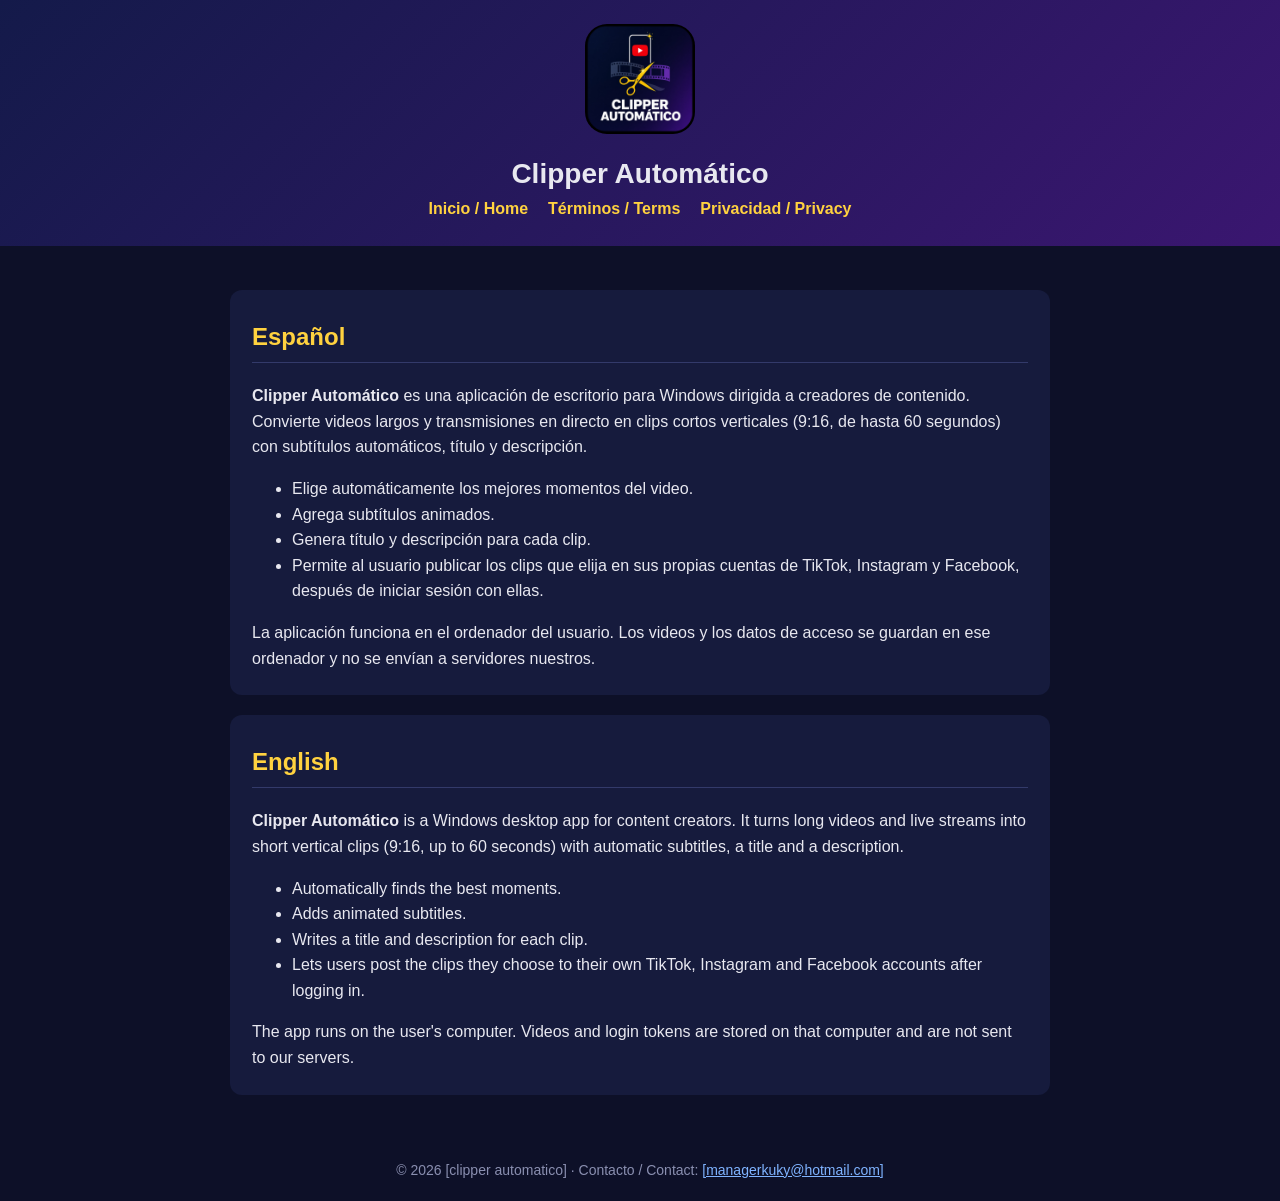
==== index.html @ 4ffb8139 "Add files via upload" ====
<!doctype html><html lang="es"><head><meta charset="utf-8"><meta name="viewport" content="width=device-width,initial-scale=1"><link rel="stylesheet" href="style.css"><title>Clipper Automático</title><meta name="description" content="Clipper Automático: convierte videos largos en clips verticales con subtítulos y publícalos en TikTok, Instagram y Facebook."></head><body><header><img src="logo.png" alt="Clipper Automático"><h1>Clipper Automático</h1><nav><a href="index.html">Inicio / Home</a><a href="terminos.html">Términos / Terms</a><a href="privacidad.html">Privacidad / Privacy</a></nav></header><main>
<div class="lang"><h2>Español</h2>
<p><b>Clipper Automático</b> es una aplicación de escritorio para Windows dirigida a creadores de contenido. Convierte videos largos y transmisiones en directo en clips cortos verticales (9:16, de hasta 60 segundos) con subtítulos automáticos, título y descripción.</p>
<ul><li>Elige automáticamente los mejores momentos del video.</li><li>Agrega subtítulos animados.</li><li>Genera título y descripción para cada clip.</li><li>Permite al usuario publicar los clips que elija en sus propias cuentas de TikTok, Instagram y Facebook, después de iniciar sesión con ellas.</li></ul>
<p>La aplicación funciona en el ordenador del usuario. Los videos y los datos de acceso se guardan en ese ordenador y no se envían a servidores nuestros.</p></div>
<div class="lang"><h2>English</h2>
<p><b>Clipper Automático</b> is a Windows desktop app for content creators. It turns long videos and live streams into short vertical clips (9:16, up to 60 seconds) with automatic subtitles, a title and a description.</p>
<ul><li>Automatically finds the best moments.</li><li>Adds animated subtitles.</li><li>Writes a title and description for each clip.</li><li>Lets users post the clips they choose to their own TikTok, Instagram and Facebook accounts after logging in.</li></ul>
<p>The app runs on the user's computer. Videos and login tokens are stored on that computer and are not sent to our servers.</p></div>
</main><footer>© 2026 [clipper automatico] · Contacto / Contact: <a href="mailto:[managerkuky@hotmail.com]">[managerkuky@hotmail.com]</a></footer></body></html>
---- style.css ----
body{margin:0;font-family:Segoe UI,Arial,sans-serif;background:#0d1028;color:#e8e8f0;line-height:1.6}
header{background:linear-gradient(135deg,#141a4a,#3a1670);padding:24px;text-align:center}
header img{width:110px;border-radius:22px}
header h1{margin:10px 0 0;font-size:28px}
nav a{color:#ffd23f;margin:0 10px;text-decoration:none;font-weight:600}
main{max-width:820px;margin:0 auto;padding:24px}
h2{color:#ffd23f;border-bottom:1px solid #333a6a;padding-bottom:6px}
.lang{background:#161b3d;border-radius:12px;padding:8px 22px;margin:20px 0}
footer{text-align:center;color:#8a8fb0;padding:20px;font-size:14px}
a{color:#7fb3ff}
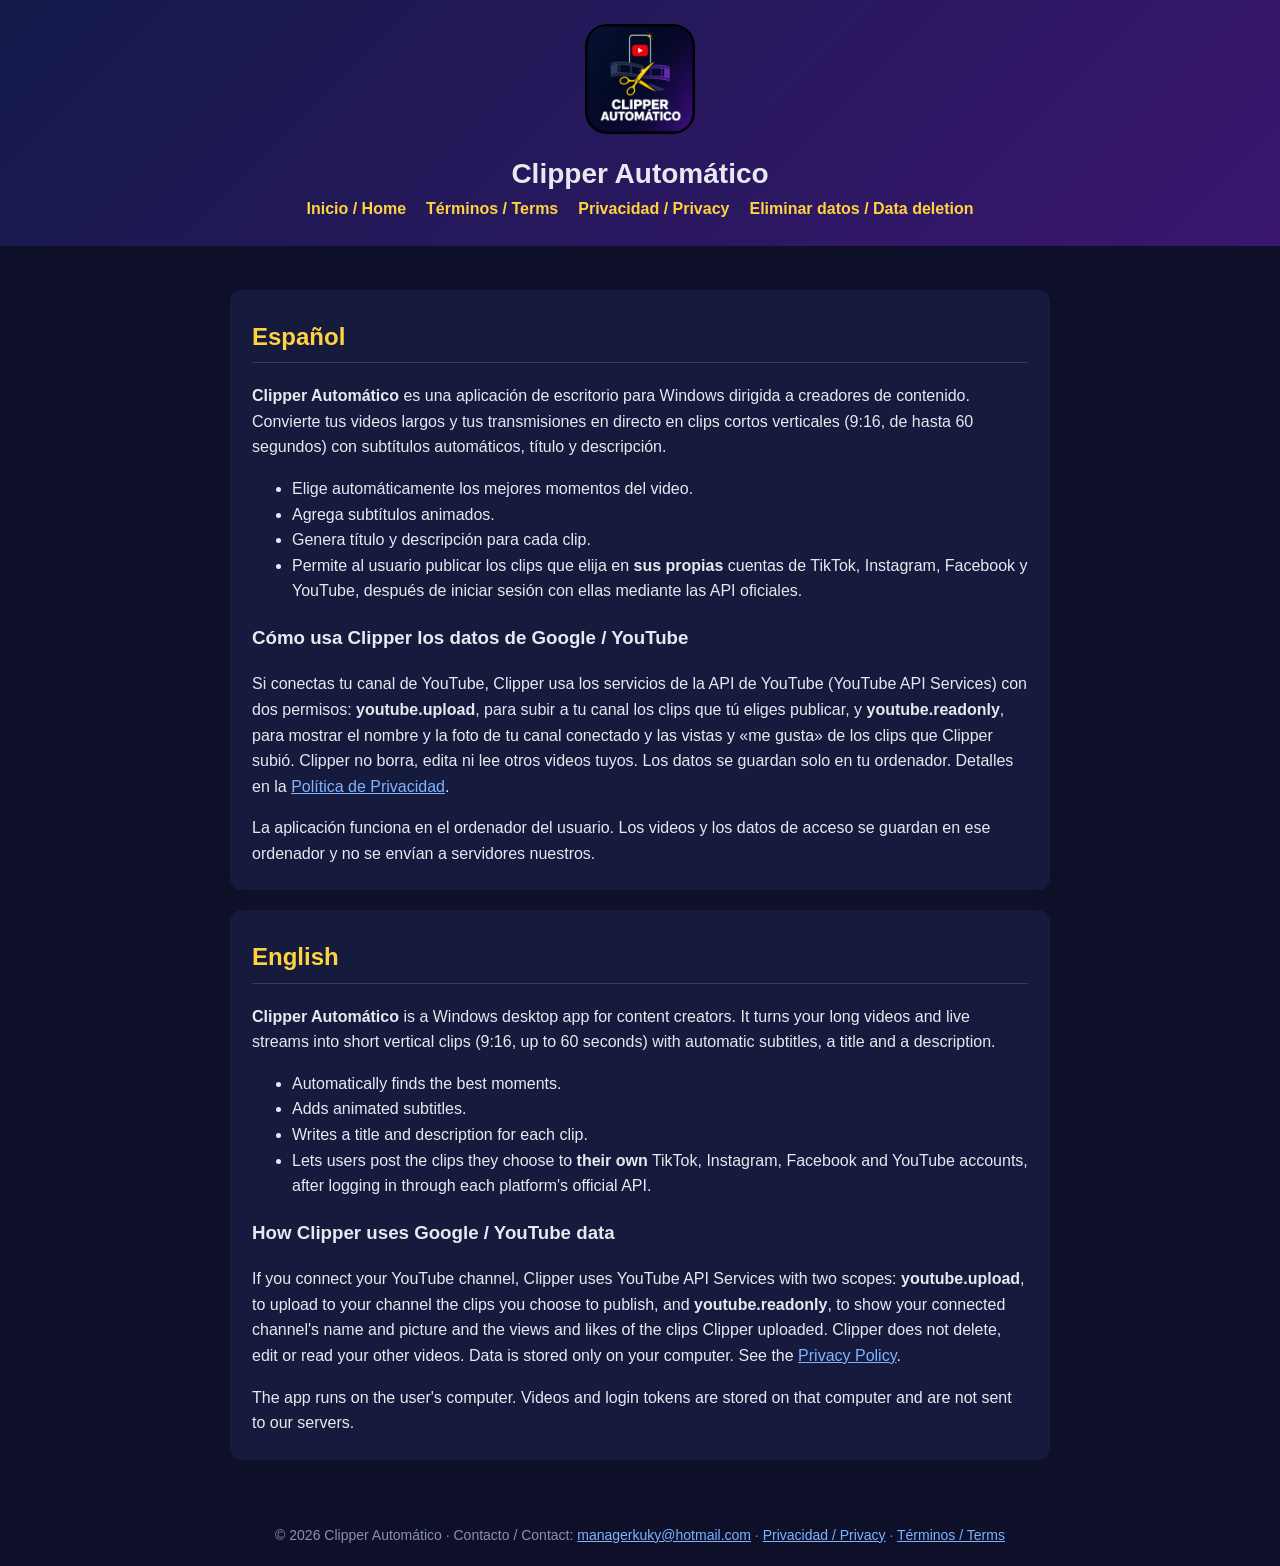
==== commit df0dc4cf: "Actualiza la web pública: privacidad, términos y página de eliminación de datos" ====
--- a/index.html
+++ b/index.html
@@ -1,10 +1,16 @@
-<!doctype html><html lang="es"><head><meta charset="utf-8"><meta name="viewport" content="width=device-width,initial-scale=1"><link rel="stylesheet" href="style.css"><title>Clipper Automático</title><meta name="description" content="Clipper Automático: convierte videos largos en clips verticales con subtítulos y publícalos en TikTok, Instagram y Facebook."></head><body><header><img src="logo.png" alt="Clipper Automático"><h1>Clipper Automático</h1><nav><a href="index.html">Inicio / Home</a><a href="terminos.html">Términos / Terms</a><a href="privacidad.html">Privacidad / Privacy</a></nav></header><main>
+<!doctype html><html lang="es"><head><meta charset="utf-8"><meta name="viewport" content="width=device-width,initial-scale=1"><link rel="stylesheet" href="style.css"><title>Inicio - Clipper Automático</title></head><body><header><img src="logo.png" alt="Clipper Automático"><h1>Clipper Automático</h1><nav><a href="index.html">Inicio / Home</a><a href="terminos.html">Términos / Terms</a><a href="privacidad.html">Privacidad / Privacy</a><a href="eliminar-datos.html">Eliminar datos / Data deletion</a></nav></header><main>
 <div class="lang"><h2>Español</h2>
-<p><b>Clipper Automático</b> es una aplicación de escritorio para Windows dirigida a creadores de contenido. Convierte videos largos y transmisiones en directo en clips cortos verticales (9:16, de hasta 60 segundos) con subtítulos automáticos, título y descripción.</p>
-<ul><li>Elige automáticamente los mejores momentos del video.</li><li>Agrega subtítulos animados.</li><li>Genera título y descripción para cada clip.</li><li>Permite al usuario publicar los clips que elija en sus propias cuentas de TikTok, Instagram y Facebook, después de iniciar sesión con ellas.</li></ul>
+<p><b>Clipper Automático</b> es una aplicación de escritorio para Windows dirigida a creadores de contenido. Convierte tus videos largos y tus transmisiones en directo en clips cortos verticales (9:16, de hasta 60 segundos) con subtítulos automáticos, título y descripción.</p>
+<ul><li>Elige automáticamente los mejores momentos del video.</li><li>Agrega subtítulos animados.</li><li>Genera título y descripción para cada clip.</li>
+<li>Permite al usuario publicar los clips que elija en <b>sus propias</b> cuentas de TikTok, Instagram, Facebook y YouTube, después de iniciar sesión con ellas mediante las API oficiales.</li></ul>
+<h3>Cómo usa Clipper los datos de Google / YouTube</h3>
+<p>Si conectas tu canal de YouTube, Clipper usa los servicios de la API de YouTube (YouTube API Services) con dos permisos: <b>youtube.upload</b>, para subir a tu canal los clips que tú eliges publicar, y <b>youtube.readonly</b>, para mostrar el nombre y la foto de tu canal conectado y las vistas y «me gusta» de los clips que Clipper subió. Clipper no borra, edita ni lee otros videos tuyos. Los datos se guardan solo en tu ordenador. Detalles en la <a href="privacidad.html">Política de Privacidad</a>.</p>
 <p>La aplicación funciona en el ordenador del usuario. Los videos y los datos de acceso se guardan en ese ordenador y no se envían a servidores nuestros.</p></div>
 <div class="lang"><h2>English</h2>
-<p><b>Clipper Automático</b> is a Windows desktop app for content creators. It turns long videos and live streams into short vertical clips (9:16, up to 60 seconds) with automatic subtitles, a title and a description.</p>
-<ul><li>Automatically finds the best moments.</li><li>Adds animated subtitles.</li><li>Writes a title and description for each clip.</li><li>Lets users post the clips they choose to their own TikTok, Instagram and Facebook accounts after logging in.</li></ul>
+<p><b>Clipper Automático</b> is a Windows desktop app for content creators. It turns your long videos and live streams into short vertical clips (9:16, up to 60 seconds) with automatic subtitles, a title and a description.</p>
+<ul><li>Automatically finds the best moments.</li><li>Adds animated subtitles.</li><li>Writes a title and description for each clip.</li>
+<li>Lets users post the clips they choose to <b>their own</b> TikTok, Instagram, Facebook and YouTube accounts, after logging in through each platform's official API.</li></ul>
+<h3>How Clipper uses Google / YouTube data</h3>
+<p>If you connect your YouTube channel, Clipper uses YouTube API Services with two scopes: <b>youtube.upload</b>, to upload to your channel the clips you choose to publish, and <b>youtube.readonly</b>, to show your connected channel's name and picture and the views and likes of the clips Clipper uploaded. Clipper does not delete, edit or read your other videos. Data is stored only on your computer. See the <a href="privacidad.html">Privacy Policy</a>.</p>
 <p>The app runs on the user's computer. Videos and login tokens are stored on that computer and are not sent to our servers.</p></div>
-</main><footer>© 2026 [clipper automatico] · Contacto / Contact: <a href="mailto:[managerkuky@hotmail.com]">[managerkuky@hotmail.com]</a></footer></body></html>
+</main><footer>© 2026 Clipper Automático · Contacto / Contact: <a href="mailto:managerkuky@hotmail.com">managerkuky@hotmail.com</a> · <a href="privacidad.html">Privacidad / Privacy</a> · <a href="terminos.html">Términos / Terms</a></footer></body></html>
